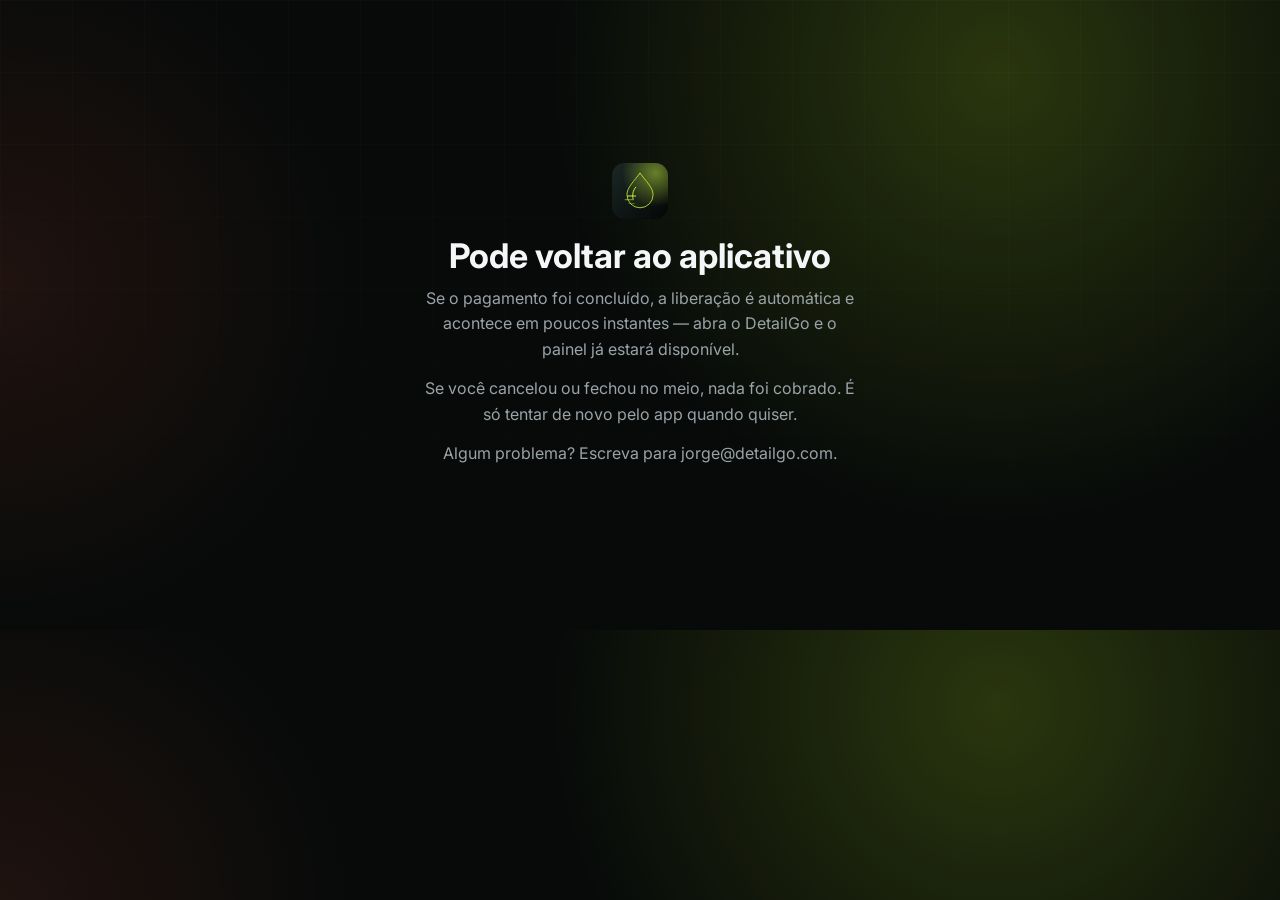
==== assinatura/index.html @ 9ef19faf "Adiciona privacidade, exclusao de conta e retorno do pagamento Tres paginas que o app precisa ter no" ====
<!doctype html>
<html lang="pt-BR">
  <head>
    <meta charset="utf-8" />
    <meta name="viewport" content="width=device-width, initial-scale=1" />
    <meta name="robots" content="noindex" />
    <meta
      name="description"
      content="Retorno do pagamento da assinatura DetailGo. Volte ao aplicativo para continuar."
    />
    <title>Pagamento — DetailGo</title>
    <link rel="preconnect" href="https://fonts.googleapis.com" />
    <link rel="preconnect" href="https://fonts.gstatic.com" crossorigin />
    <link
      href="https://fonts.googleapis.com/css2?family=Inter:wght@500;600;700;800;900&family=Space+Mono:wght@400;700&display=swap"
      rel="stylesheet"
    />
    <link rel="stylesheet" href="../styles.css" />
  </head>
  <body>
    <!--
      Para onde o navegador volta depois do checkout do Asaas.

      Serve os três retornos — sucesso, cancelamento e expiração — porque esta
      página NÃO é prova de pagamento: quem confirma é o webhook do Asaas, no
      servidor. Prometer "pagamento aprovado" aqui mentiria para quem cancelou
      e para quem fechou a página no meio.

      Antes disso existir, o checkout voltava para uma URL que não existia e
      todo mundo que pagava caía num 404.
    -->
    <main class="aviso">
      <img class="marca" src="../assets/logo-01-speed-drop.svg" alt="DetailGo" />
      <h1>Pode voltar ao aplicativo</h1>
      <p>
        Se o pagamento foi concluído, a liberação é automática e acontece em poucos instantes —
        abra o DetailGo e o painel já estará disponível.
      </p>
      <p>
        Se você cancelou ou fechou no meio, nada foi cobrado. É só tentar de novo pelo app quando
        quiser.
      </p>
      <p>
        Algum problema? Escreva para <a href="mailto:jorge@detailgo.com">jorge@detailgo.com</a>.
      </p>
    </main>
  </body>
</html>
---- styles.css ----
:root {
  --lime: #c8ff24;
  --lime-soft: rgba(200, 255, 36, 0.16);
  --ink: #070a09;
  --panel: #171c1f;
  --panel-2: #101415;
  --line: #2b3033;
  --text: #f4f6f7;
  --muted: #9aa3a8;
  --danger: #ff6548;
}

* {
  box-sizing: border-box;
}

html {
  scroll-behavior: smooth;
}

body {
  margin: 0;
  overflow-x: hidden;
  background:
    radial-gradient(circle at 78% 12%, rgba(200, 255, 36, 0.18), transparent 28rem),
    radial-gradient(circle at 0% 45%, rgba(255, 96, 72, 0.1), transparent 22rem),
    var(--ink);
  color: var(--text);
  font-family: Inter, system-ui, -apple-system, BlinkMacSystemFont, "Segoe UI", sans-serif;
}

body::before {
  content: "";
  position: fixed;
  inset: 0;
  pointer-events: none;
  background-image:
    linear-gradient(rgba(255, 255, 255, 0.028) 1px, transparent 1px),
    linear-gradient(90deg, rgba(255, 255, 255, 0.028) 1px, transparent 1px);
  background-size: 72px 72px;
  mask-image: linear-gradient(to bottom, rgba(0, 0, 0, 0.7), transparent 75%);
}

a {
  color: inherit;
  text-decoration: none;
}

img {
  display: block;
  max-width: 100%;
}

.topbar {
  position: sticky;
  top: 0;
  z-index: 20;
  display: flex;
  align-items: center;
  justify-content: space-between;
  gap: 24px;
  width: min(1180px, calc(100% - 40px));
  margin: 0 auto;
  padding: 18px 0;
  backdrop-filter: blur(18px);
}

.brand {
  display: inline-flex;
  align-items: center;
  gap: 12px;
  font-weight: 900;
  text-transform: uppercase;
  letter-spacing: 0;
}

.brand img,
.footer img {
  width: 38px;
  height: 38px;
  object-fit: contain;
}

.nav {
  display: flex;
  align-items: center;
  gap: 8px;
  padding: 7px;
  border: 1px solid rgba(255, 255, 255, 0.08);
  border-radius: 999px;
  background: rgba(16, 20, 21, 0.78);
}

.nav a {
  padding: 10px 16px;
  border-radius: 999px;
  color: var(--muted);
  font-size: 14px;
  font-weight: 800;
}

.nav a:hover {
  color: var(--text);
  background: rgba(255, 255, 255, 0.06);
}

.nav-cta,
.button {
  display: inline-flex;
  align-items: center;
  justify-content: center;
  min-height: 48px;
  padding: 0 22px;
  border-radius: 999px;
  font-weight: 900;
  text-align: center;
}

.nav-cta,
.button.primary {
  background: var(--lime);
  color: #050705;
  box-shadow: 0 22px 70px rgba(200, 255, 36, 0.18);
}

.button.ghost {
  border: 1px solid var(--line);
  background: rgba(23, 28, 31, 0.78);
  color: var(--text);
}

.hero,
.section {
  width: min(1180px, calc(100% - 40px));
  margin: 0 auto;
}

.hero {
  display: grid;
  grid-template-columns: minmax(0, 1fr) minmax(420px, 0.9fr);
  align-items: center;
  gap: 58px;
  min-height: calc(100vh - 84px);
  padding: 44px 0 80px;
}

.eyebrow {
  display: inline-flex;
  align-items: center;
  gap: 10px;
  margin: 0 0 20px;
  color: var(--lime);
  font-family: "Space Mono", monospace;
  font-size: 14px;
  font-weight: 700;
  text-transform: uppercase;
  letter-spacing: 0;
}

.eyebrow .dot {
  flex: 0 0 auto;
  width: 10px;
  height: 10px;
  border-radius: 50%;
  background: var(--lime);
}

.rotating-eyebrow {
  align-items: center;
}

.rotator {
  display: inline-block;
  min-width: 20ch;
  transition:
    opacity 180ms ease,
    transform 180ms ease;
  white-space: nowrap;
}

.rotator.is-switching {
  opacity: 0;
  transform: translateY(-0.45em);
}

@media (prefers-reduced-motion: reduce) {
  .rotator {
    transition: none;
  }
}

h1,
h2,
h3,
p {
  margin-top: 0;
}

h1 {
  max-width: 740px;
  margin-bottom: 24px;
  font-size: clamp(48px, 8vw, 104px);
  line-height: 0.9;
  letter-spacing: 0;
}

h2 {
  margin-bottom: 18px;
  font-size: clamp(34px, 5vw, 64px);
  line-height: 0.95;
  letter-spacing: 0;
}

h3 {
  margin-bottom: 10px;
  font-size: 24px;
}

.lead,
.split p,
.admin-copy > p,
.pricing-card p,
.cards p {
  color: #c2c9cd;
  font-size: 20px;
  line-height: 1.55;
}

.hero-actions {
  display: flex;
  flex-wrap: wrap;
  gap: 14px;
  margin: 34px 0;
}

.metrics {
  display: grid;
  grid-template-columns: repeat(3, minmax(0, 1fr));
  gap: 12px;
  max-width: 620px;
}

.metrics div,
.strip-item,
.cards article,
.pricing-card,
.feature-list div {
  border: 1px solid var(--line);
  background: rgba(23, 28, 31, 0.82);
}

.metrics div {
  padding: 18px;
  border-radius: 20px;
}

.metrics strong {
  display: block;
  color: var(--lime);
  font-family: "Space Mono", monospace;
  font-size: 21px;
}

.metrics span,
.strip-item span,
.feature-list span,
.footer span {
  color: var(--muted);
}

.phone-stage {
  position: relative;
  min-height: 680px;
}

.phone {
  position: absolute;
  overflow: hidden;
  border: 1px solid rgba(255, 255, 255, 0.08);
  border-radius: 42px;
  background: #050606;
  box-shadow: 0 30px 90px rgba(0, 0, 0, 0.58);
}

.phone img {
  width: 100%;
  height: 100%;
  object-fit: cover;
}

.phone-main {
  right: 0;
  top: 0;
  width: min(360px, 74vw);
}

.phone-back {
  left: 0;
  bottom: 12px;
  width: min(310px, 60vw);
  opacity: 0.72;
  transform: rotate(-7deg);
}

.strip {
  display: grid;
  grid-template-columns: repeat(4, minmax(0, 1fr));
  gap: 14px;
  padding: 22px 0 96px;
}

.strip-item {
  min-height: 110px;
  padding: 22px;
  border-radius: 24px;
}

.strip-item strong {
  display: block;
  margin-top: 14px;
  font-size: 19px;
}

.section {
  padding: 86px 0;
}

.split {
  display: grid;
  grid-template-columns: 0.78fr 1.22fr;
  gap: 54px;
  align-items: center;
  border-top: 1px solid rgba(255, 255, 255, 0.08);
}

.screen-grid {
  display: grid;
  grid-template-columns: repeat(2, minmax(0, 1fr));
  gap: 18px;
  align-items: start;
}

.screen-card {
  overflow: hidden;
  margin: 0;
  border: 1px solid var(--line);
  border-radius: 28px;
  background: var(--panel);
  max-height: 420px;
}

.screen-card.tall {
  grid-row: span 2;
  max-height: 640px;
}

.screen-card img {
  width: 100%;
  height: 100%;
  object-fit: cover;
  object-position: top;
}

.admin-panel {
  display: grid;
  grid-template-columns: 1fr 1fr;
  gap: 50px;
  align-items: center;
}

.feature-list {
  display: grid;
  gap: 12px;
  margin-top: 28px;
}

.feature-list div {
  padding: 20px;
  border-radius: 22px;
}

.feature-list strong,
.feature-list span {
  display: block;
}

.feature-list strong {
  margin-bottom: 6px;
  font-size: 18px;
}

.admin-screens {
  display: grid;
  grid-template-columns: repeat(2, minmax(0, 1fr));
  gap: 18px;
}

.admin-screens img {
  overflow: hidden;
  border: 1px solid var(--line);
  border-radius: 30px;
  background: var(--panel);
  box-shadow: 0 28px 80px rgba(0, 0, 0, 0.32);
}

.cards {
  display: grid;
  grid-template-columns: repeat(3, minmax(0, 1fr));
  gap: 18px;
}

.cards article {
  padding: 28px;
  border-radius: 28px;
}

.icon {
  display: inline-flex;
  align-items: center;
  justify-content: center;
  width: 52px;
  height: 52px;
  margin-bottom: 24px;
  border-radius: 18px;
  background: var(--lime-soft);
  color: var(--lime);
  font-family: "Space Mono", monospace;
  font-size: 22px;
  font-weight: 700;
}

.pricing {
  display: grid;
  grid-template-columns: minmax(0, 1fr) 330px;
  gap: 42px;
  align-items: center;
}

.pricing-card {
  padding: 42px;
  border-radius: 34px;
  background:
    radial-gradient(circle at 100% 0%, rgba(200, 255, 36, 0.17), transparent 34rem),
    var(--panel);
}

.badge {
  display: inline-flex;
  width: fit-content;
  margin-bottom: 24px;
  padding: 9px 16px;
  border-radius: 999px;
  background: var(--lime);
  color: #080a08;
  font-weight: 900;
}

.pricing-card .badge {
  color: #080a08;
  font-size: 15px;
  line-height: 1;
}

.pricing h2 {
  color: var(--lime);
  font-size: clamp(72px, 12vw, 132px);
}

.pricing h2 span {
  color: var(--muted);
  font-size: 28px;
}

.pricing ul {
  display: grid;
  gap: 14px;
  margin: 34px 0;
  padding: 0;
  list-style: none;
}

.pricing li {
  display: flex;
  gap: 12px;
  align-items: center;
  font-size: 19px;
  font-weight: 800;
}

.pricing li::before {
  content: "\2713";
  display: inline-flex;
  align-items: center;
  justify-content: center;
  width: 28px;
  height: 28px;
  border-radius: 50%;
  background: var(--lime-soft);
  color: var(--lime);
  font-family: "Space Mono", monospace;
}

.price-phone {
  overflow: hidden;
  border: 1px solid var(--line);
  border-radius: 34px;
  max-height: 650px;
}

.price-phone img {
  width: 100%;
  height: 100%;
  object-fit: cover;
  object-position: top;
}

.footer {
  display: flex;
  align-items: center;
  gap: 16px;
  width: min(1180px, calc(100% - 40px));
  margin: 0 auto;
  padding: 34px 0 46px;
  border-top: 1px solid rgba(255, 255, 255, 0.1);
}

.footer div {
  display: grid;
  gap: 3px;
  margin-right: auto;
}

.footer a {
  color: var(--lime);
  font-weight: 800;
}

@media (max-width: 960px) {
  .nav {
    display: none;
  }

  .hero,
  .split,
  .admin-panel,
  .pricing {
    grid-template-columns: 1fr;
  }

  .hero {
    gap: 24px;
    min-height: auto;
  }

  .phone-stage {
    min-height: 580px;
  }

  .strip,
  .cards {
    grid-template-columns: repeat(2, minmax(0, 1fr));
  }

  .pricing {
    max-width: 620px;
  }
}

@media (max-width: 640px) {
  body {
    background:
      radial-gradient(circle at 78% 8%, rgba(200, 255, 36, 0.16), transparent 19rem),
      radial-gradient(circle at 0% 30%, rgba(255, 96, 72, 0.08), transparent 16rem),
      var(--ink);
  }

  body::before {
    background-size: 46px 46px;
  }

  .topbar,
  .hero,
  .section,
  .footer {
    width: min(100% - 28px, 1180px);
  }

  .topbar {
    padding: 14px 0;
  }

  .brand img,
  .footer img {
    width: 34px;
    height: 34px;
  }

  .brand span {
    display: none;
  }

  .nav-cta {
    min-height: 42px;
    padding: 0 16px;
    font-size: 14px;
  }

  .hero {
    gap: 30px;
    padding: 24px 0 48px;
  }

  h1 {
    margin-bottom: 18px;
    font-size: clamp(40px, 14vw, 64px);
    line-height: 0.92;
  }

  h2 {
    font-size: clamp(31px, 10vw, 46px);
    line-height: 1;
  }

  h3 {
    font-size: 21px;
  }

  .eyebrow {
    margin-bottom: 14px;
    font-size: 12px;
    line-height: 1.35;
  }

  .lead,
  .split p,
  .admin-copy > p,
  .pricing-card p,
  .cards p {
    font-size: 17px;
    line-height: 1.48;
  }

  .hero-actions {
    display: grid;
    grid-template-columns: 1fr;
    gap: 10px;
    margin: 26px 0;
  }

  .button {
    width: 100%;
    min-height: 54px;
    padding: 0 20px;
  }

  .metrics,
  .strip,
  .cards,
  .screen-grid,
  .admin-screens {
    grid-template-columns: 1fr;
  }

  .metrics {
    gap: 10px;
  }

  .metrics div {
    display: flex;
    align-items: center;
    justify-content: space-between;
    gap: 16px;
    min-height: 70px;
    padding: 16px 18px;
  }

  .metrics strong {
    font-size: 20px;
    white-space: nowrap;
  }

  .metrics span {
    text-align: right;
  }

  .phone-stage {
    display: grid;
    place-items: center;
    min-height: 0;
    padding: 4px 0 18px;
  }

  .phone {
    position: relative;
    border-radius: 32px;
  }

  .phone-main {
    right: auto;
    top: auto;
    z-index: 2;
    width: min(82vw, 310px);
  }

  .phone-back {
    position: absolute;
    left: -2px;
    bottom: 0;
    width: min(48vw, 190px);
    opacity: 0.55;
    transform: rotate(-8deg) translateY(10px);
  }

  .strip {
    gap: 10px;
    padding: 8px 0 44px;
  }

  .strip-item {
    min-height: auto;
    padding: 18px;
    border-radius: 20px;
  }

  .strip-item strong {
    margin-top: 8px;
    font-size: 17px;
  }

  .section {
    padding: 54px 0;
  }

  .split,
  .admin-panel,
  .pricing {
    gap: 28px;
  }

  .screen-grid,
  .admin-screens,
  .cards,
  .feature-list {
    gap: 12px;
  }

  .screen-card,
  .screen-card.tall,
  .admin-screens img,
  .price-phone {
    border-radius: 24px;
  }

  .screen-card,
  .screen-card.tall {
    max-height: 560px;
  }

  .cards article {
    padding: 22px;
    border-radius: 22px;
  }

  .icon {
    width: 46px;
    height: 46px;
    margin-bottom: 18px;
    border-radius: 16px;
  }

  .pricing-card {
    padding: 24px;
    border-radius: 26px;
  }

  .pricing h2 {
    margin-bottom: 8px;
    font-size: clamp(64px, 24vw, 96px);
  }

  .pricing h2 span {
    display: inline-block;
    font-size: 21px;
  }

  .pricing ul {
    gap: 12px;
    margin: 26px 0;
  }

  .pricing li {
    align-items: flex-start;
    font-size: 16px;
    line-height: 1.35;
  }

  .pricing li::before {
    flex: 0 0 26px;
    width: 26px;
    height: 26px;
  }

  .price-phone {
    max-height: 560px;
  }

  .footer {
    align-items: flex-start;
    flex-direction: column;
    gap: 12px;
    padding: 28px 0 36px;
    font-size: 15px;
  }
}

@media (max-width: 430px) {
  .topbar,
  .hero,
  .section,
  .footer {
    width: min(100% - 22px, 1180px);
  }

  .nav-cta {
    min-height: 40px;
    padding: 0 14px;
    font-size: 13px;
  }

  h1 {
    font-size: clamp(38px, 13.4vw, 54px);
  }

  .phone-main {
    width: min(88vw, 292px);
  }

  .phone-back {
    display: none;
  }

  .metrics div {
    align-items: flex-start;
    flex-direction: column;
    gap: 4px;
  }

  .metrics span {
    text-align: left;
  }

  .screen-card,
  .screen-card.tall {
    max-height: 500px;
  }
}

/* ─── Páginas de texto: privacidade, exclusão de conta, retorno do pagamento ─ */

.doc {
  max-width: 760px;
  margin: 0 auto;
  padding: 48px 20px 96px;
}

.doc h1 {
  font-size: clamp(28px, 5vw, 40px);
  line-height: 1.15;
  margin: 0 0 8px;
}

.doc .doc-date {
  color: var(--muted);
  font-size: 14px;
  margin: 0 0 40px;
}

.doc h2 {
  font-size: clamp(19px, 3vw, 23px);
  margin: 40px 0 12px;
  padding-top: 24px;
  border-top: 1px solid var(--line);
}

.doc h3 {
  font-size: 17px;
  margin: 24px 0 8px;
}

.doc p,
.doc li {
  color: var(--text);
  line-height: 1.65;
  font-size: 16px;
}

.doc ul {
  padding-left: 20px;
}

.doc li {
  margin-bottom: 8px;
}

.doc a {
  color: var(--lime);
}

.doc strong {
  color: #fff;
}

.doc table {
  width: 100%;
  border-collapse: collapse;
  margin: 16px 0;
  font-size: 15px;
}

.doc th,
.doc td {
  text-align: left;
  padding: 10px 12px;
  border-bottom: 1px solid var(--line);
  vertical-align: top;
}

.doc th {
  color: var(--muted);
  font-weight: 600;
  font-size: 13px;
  text-transform: uppercase;
  letter-spacing: 0.04em;
}

/* Destaque para o que o app NÃO faz — é a parte que as pessoas menos esperam. */
.doc .nota {
  background: var(--panel);
  border: 1px solid var(--line);
  border-left: 3px solid var(--lime);
  border-radius: 10px;
  padding: 16px 18px;
  margin: 20px 0;
}

.doc .nota p:last-child {
  margin-bottom: 0;
}

.doc .voltar {
  display: inline-block;
  margin-bottom: 28px;
  color: var(--muted);
  text-decoration: none;
  font-size: 14px;
}

.doc .voltar:hover {
  color: var(--lime);
}

/* Retorno do pagamento: mensagem curta e centrada, sem rolagem. */
.aviso {
  min-height: 70vh;
  display: flex;
  flex-direction: column;
  align-items: center;
  justify-content: center;
  text-align: center;
  gap: 14px;
  padding: 40px 20px;
}

.aviso .marca {
  width: 56px;
  height: 56px;
  margin-bottom: 8px;
}

.aviso h1 {
  font-size: clamp(24px, 5vw, 34px);
  margin: 0;
}

.aviso p {
  color: var(--muted);
  max-width: 440px;
  line-height: 1.6;
  margin: 0;
}
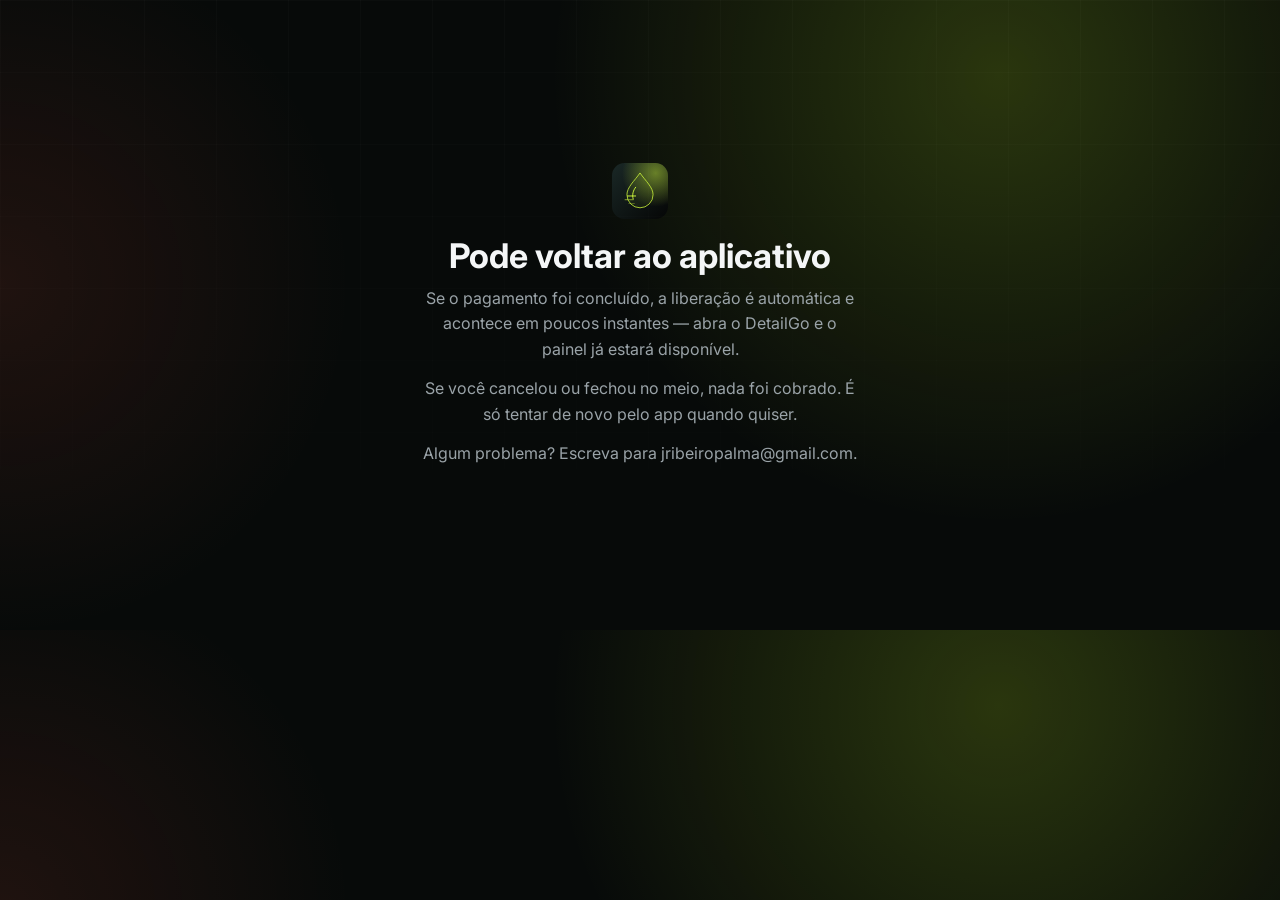
==== commit daae98d2: "Troca o e-mail de contato por um endereco que recebe jorge@detailgo.com nao existe. O dominio detail" ====
--- a/assinatura/index.html
+++ b/assinatura/index.html
@@ -41,7 +41,7 @@
         quiser.
       </p>
       <p>
-        Algum problema? Escreva para <a href="mailto:jorge@detailgo.com">jorge@detailgo.com</a>.
+        Algum problema? Escreva para <a href="mailto:jribeiropalma@gmail.com">jribeiropalma@gmail.com</a>.
       </p>
     </main>
   </body>
